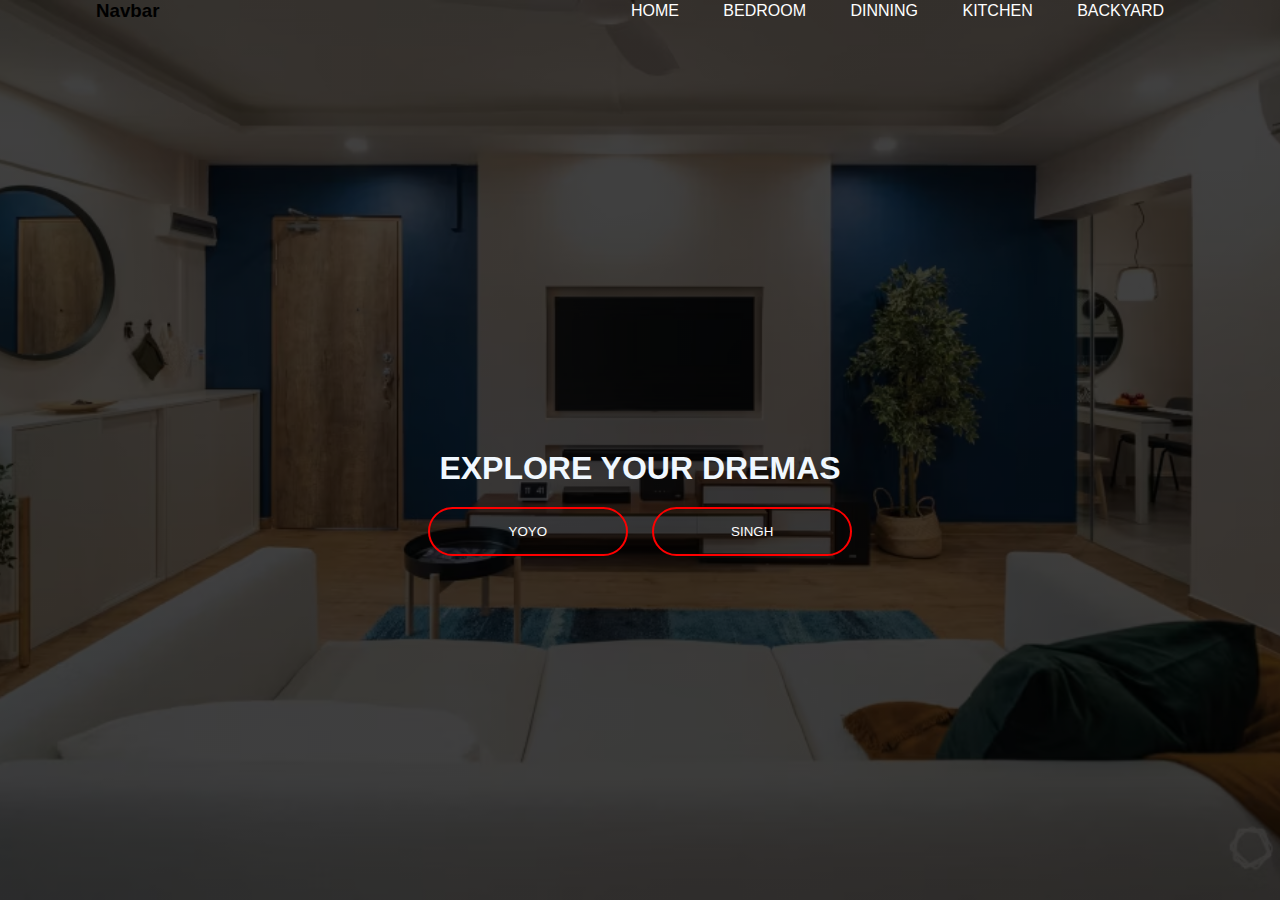
==== House-layout/index.html @ 833e4ff7 "layout" ====
<!DOCTYPE html>
<html lang="en">
<head>
    <meta charset="UTF-8">
    <meta http-equiv="X-UA-Compatible" content="IE=edge">
    <meta name="viewport" content="width=device-width, initial-scale=1.0">
    <title>BASIC -LAYOUT</title>
    <link rel="stylesheet" href="style.css">
</head>
<body>
    <div class="banner">
        <div class="navbar">

            <h3>Navbar</h3>

            <ul>
                <li><a href="">HOME</a></li>
                <li><a href="">BEDROOM</a></li>
                <li><a href="">DINNING</a></li>
                <li><a href="">KITCHEN</a></li>
                <li><a href="">BACKYARD</a></li>
            </ul>

            
            </div>
        </div>
        <div class="content">

            <h1>EXPLORE YOUR DREMAS</h1>
            <button class="button">YOYO</button>
            <button class="button">SINGH</button>
        </div>
        


    </div>
    
</body>
</html>
---- House-layout/style.css ----
*{
    margin:0;
    padding:0;
    font-family: sans-serif;
}
.banner{

    width: 100%;
    height: 100vh;
    background-image:linear-gradient(rgba(0, 0, 0, 0.75),rgba(0, 0, 0 ,0.75)),url(Cover-5.avif);
  
    background-size: cover;
    background-position: center;
}
.navbar{
    width: 85%;
    margin:auto;
    display: flex;
    justify-content: space-between;
    align-items: center;

}
.navbar ul li{
    list-style: none;
    display: inline-block;
    margin: 0 20px;
    position: relative;
}

.navbar ul li a{
    text-decoration: none;
    color: white;
    text-transform: uppercase;
}

.navbar ul li::after{
    content: '';
    height: 3px;
    width:0px;
    background-color: rgb(202, 14, 161);
    position: absolute;
    left:0;
    bottom:-10px;
    transition: 0.5s;
}

.navbar ul li:hover::after{
width:100%;
}

.content{
    width: 100%;
    position:absolute;
    top:50%;
    text-align: center;
    color:aliceblue;
    /* transform: translate(-50%); */


}

.button{


    width:200px;
    padding:15px;
    text-align: center;
    margin: 20px 10px;
    border-radius: 25px;
    font-weight: 20px;
    border: 2px solid red;
    background: transparent;
    color:white;
    overflow: hidden;
}
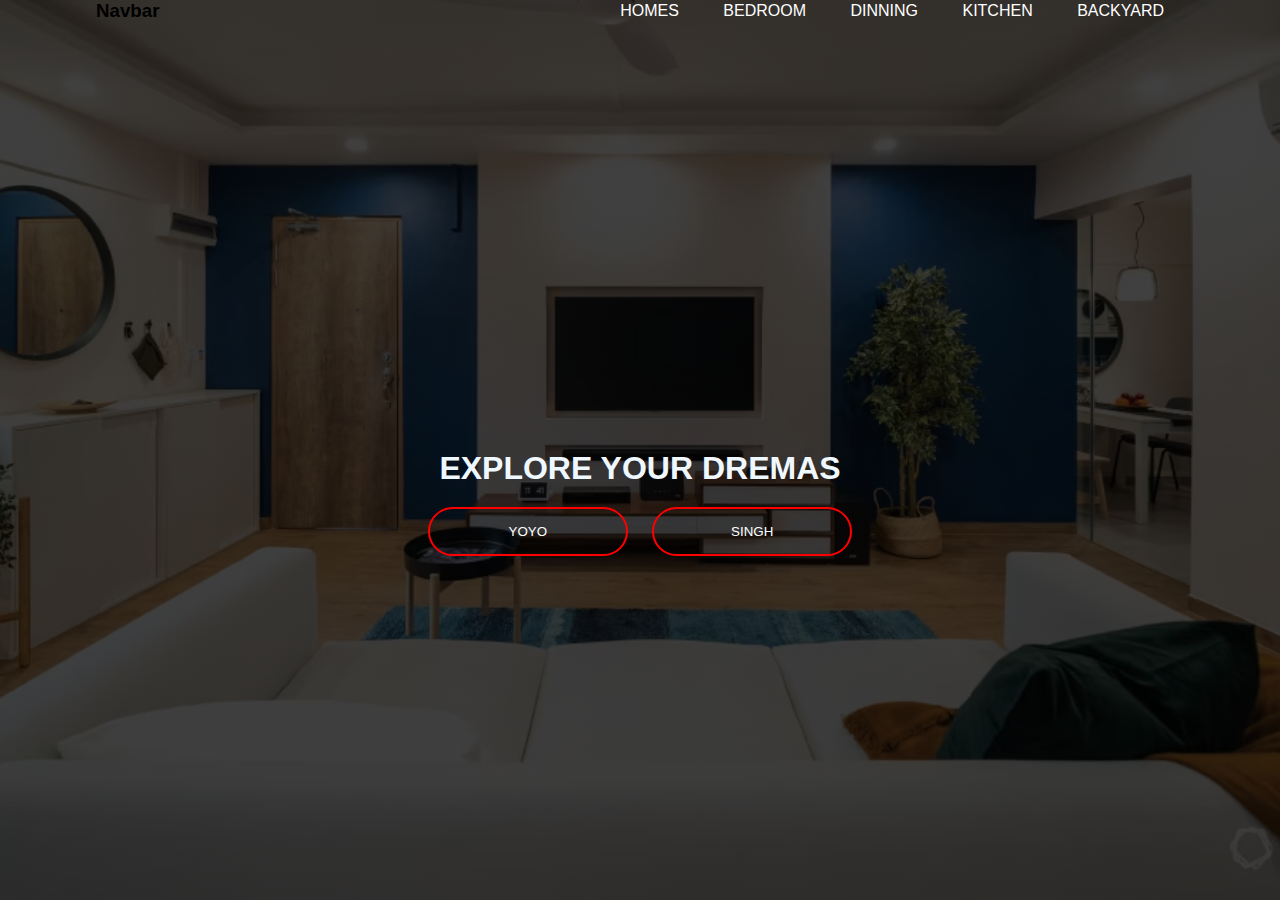
==== commit 67437a6b: "jouselayout" ====
--- a/House-layout/index.html
+++ b/House-layout/index.html
@@ -14,7 +14,7 @@
             <h3>Navbar</h3>
 
             <ul>
-                <li><a href="">HOME</a></li>
+                <li><a href="">HOMEs</a></li>
                 <li><a href="">BEDROOM</a></li>
                 <li><a href="">DINNING</a></li>
                 <li><a href="">KITCHEN</a></li>
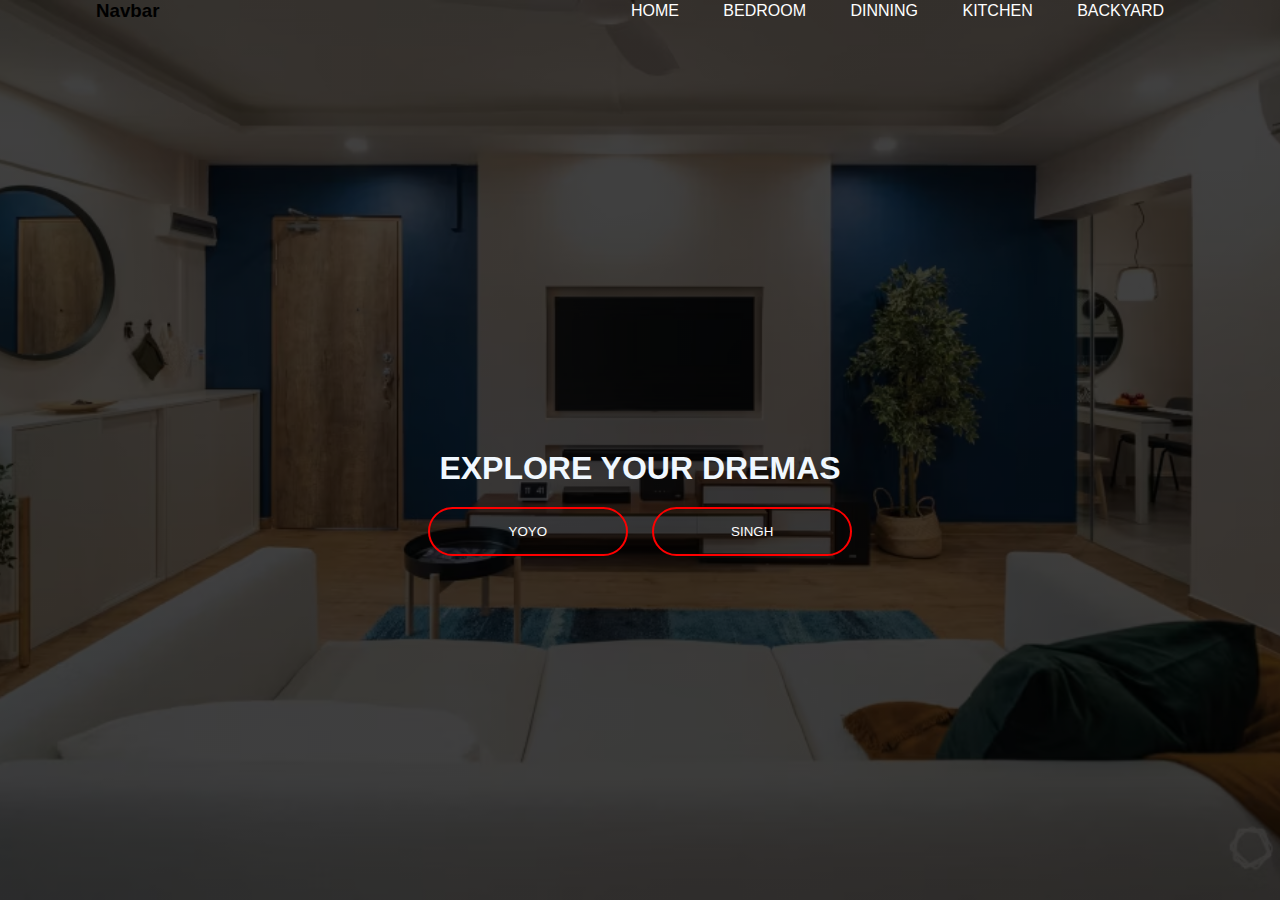
==== commit 6d908d26: "layout" ====
--- a/House-layout/index.html
+++ b/House-layout/index.html
@@ -14,7 +14,7 @@
             <h3>Navbar</h3>
 
             <ul>
-                <li><a href="">HOMEs</a></li>
+                <li><a href="">HOME</a></li>
                 <li><a href="">BEDROOM</a></li>
                 <li><a href="">DINNING</a></li>
                 <li><a href="">KITCHEN</a></li>
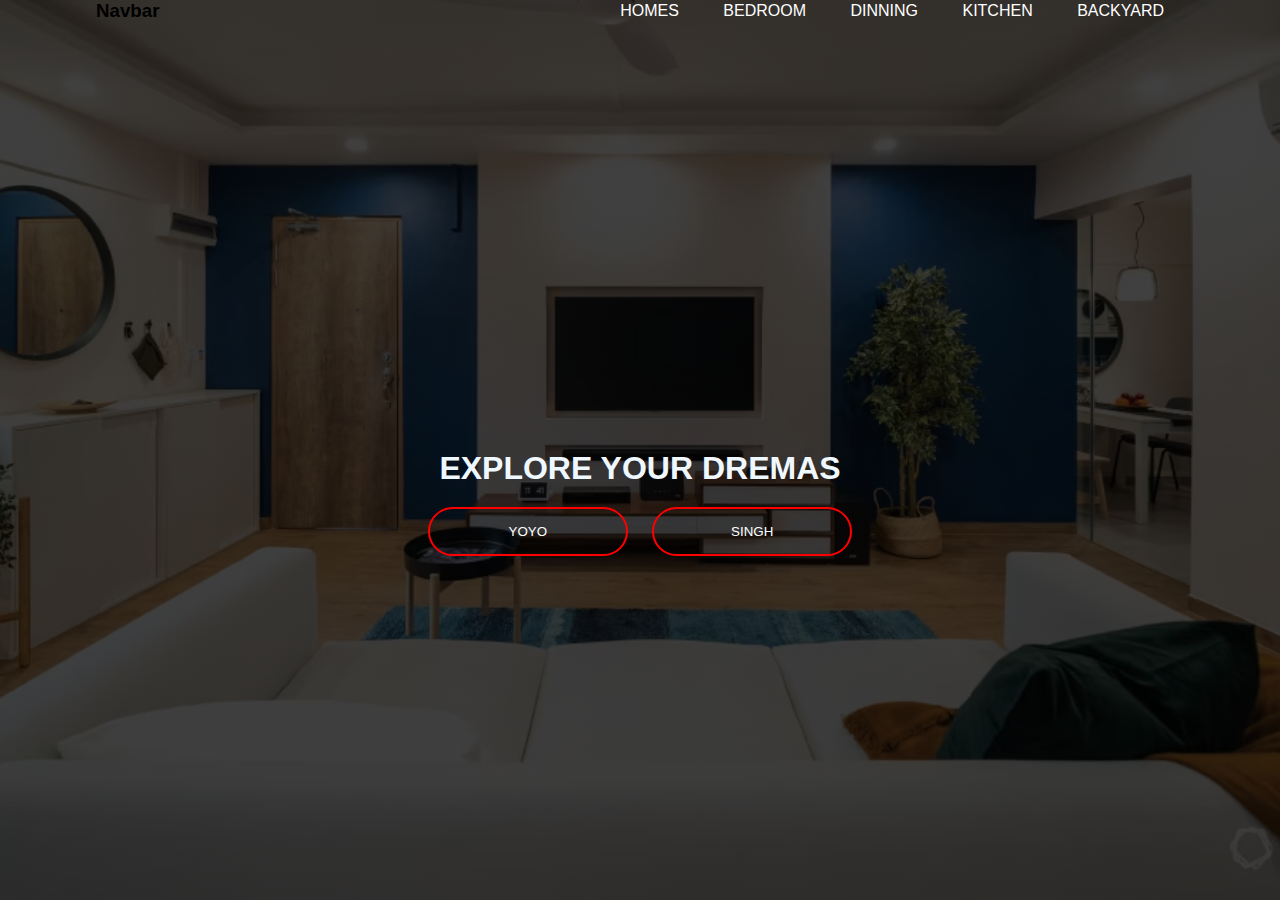
==== commit 9f37f095: "layout" ====
--- a/House-layout/index.html
+++ b/House-layout/index.html
@@ -14,7 +14,7 @@
             <h3>Navbar</h3>
 
             <ul>
-                <li><a href="">HOME</a></li>
+                <li><a href="">HOMEs</a></li>
                 <li><a href="">BEDROOM</a></li>
                 <li><a href="">DINNING</a></li>
                 <li><a href="">KITCHEN</a></li>
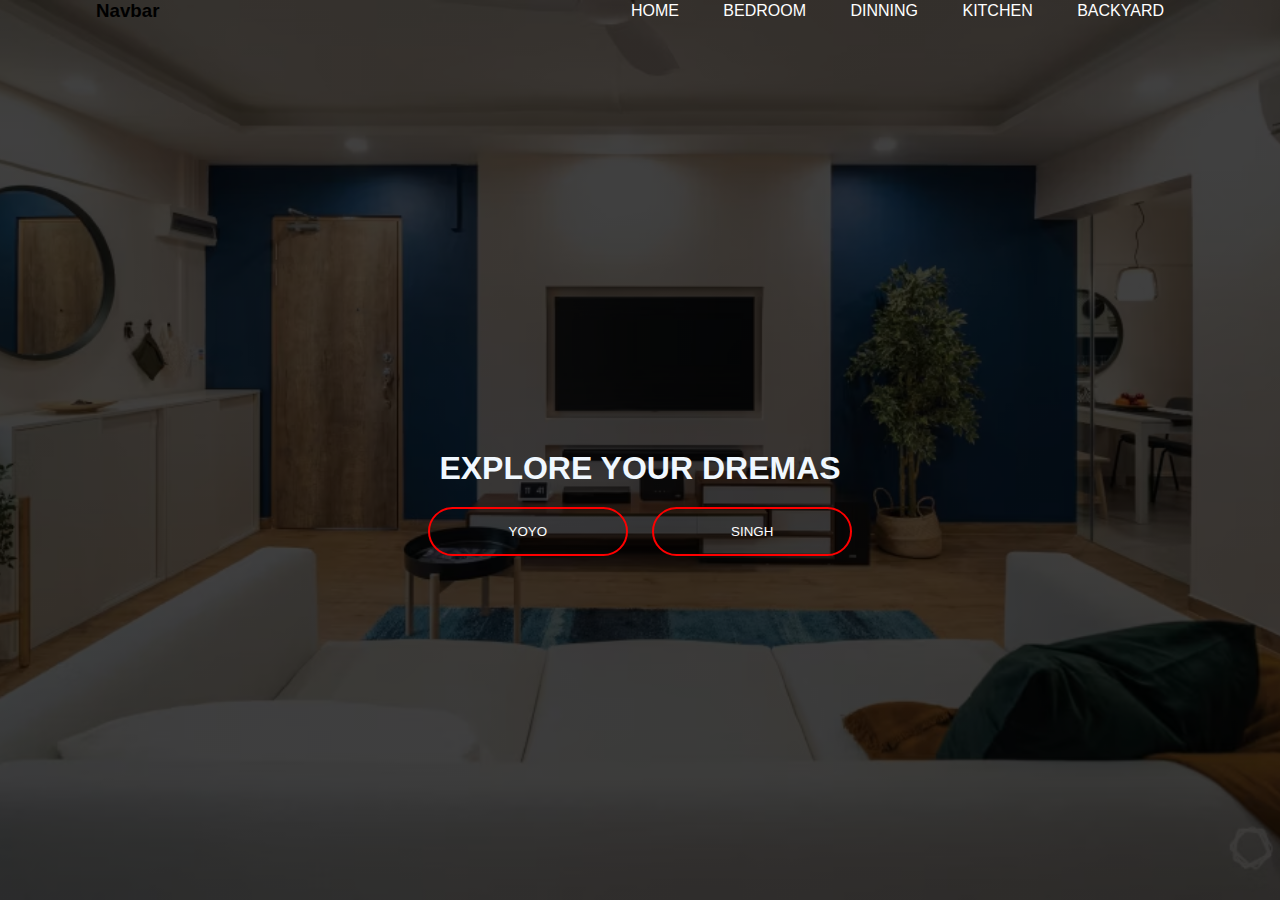
==== commit 3b49acfe: "layout" ====
--- a/House-layout/index.html
+++ b/House-layout/index.html
@@ -14,7 +14,7 @@
             <h3>Navbar</h3>
 
             <ul>
-                <li><a href="">HOMEs</a></li>
+                <li><a href="">HOME</a></li>
                 <li><a href="">BEDROOM</a></li>
                 <li><a href="">DINNING</a></li>
                 <li><a href="">KITCHEN</a></li>
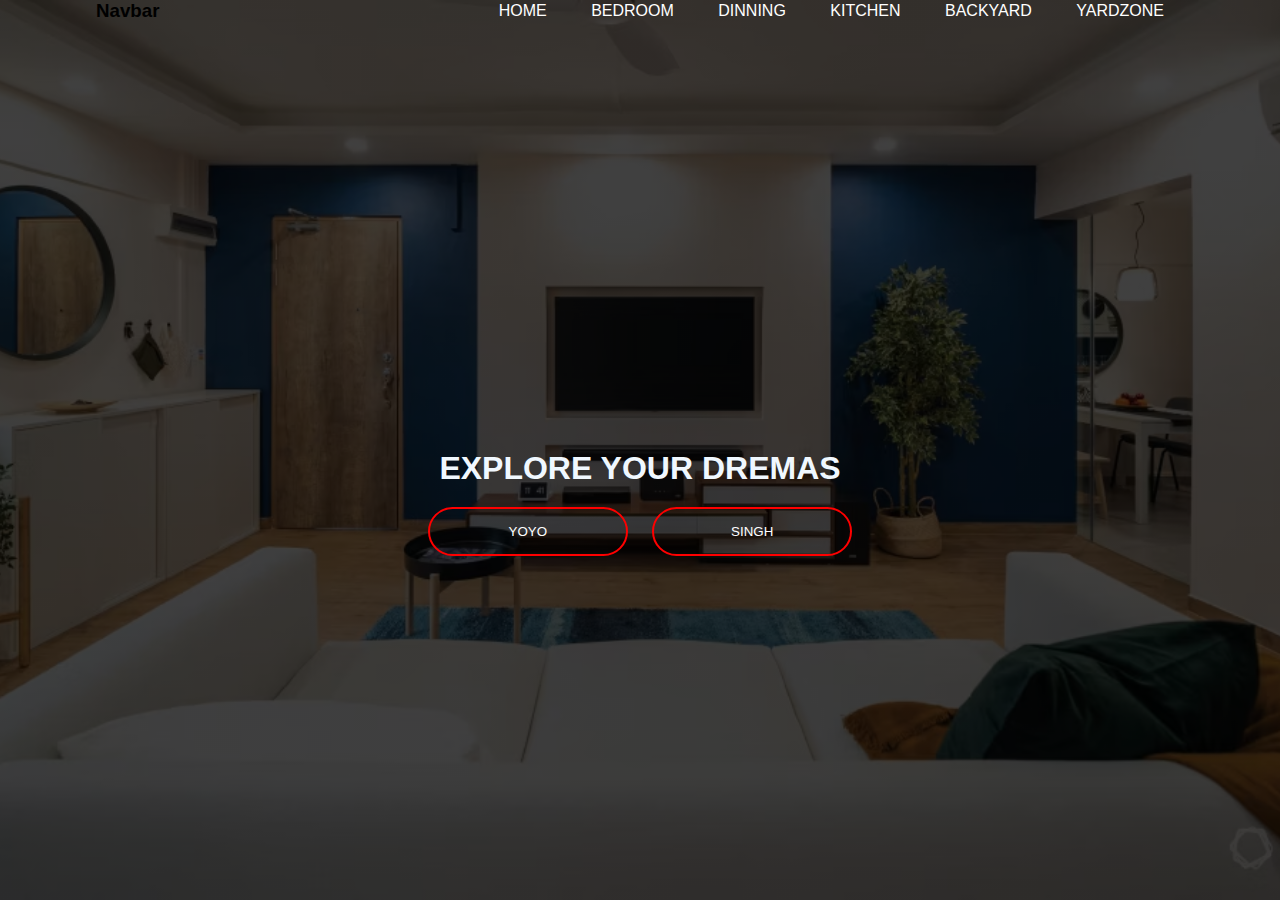
==== commit 69842695: "layout" ====
--- a/House-layout/index.html
+++ b/House-layout/index.html
@@ -19,6 +19,7 @@
                 <li><a href="">DINNING</a></li>
                 <li><a href="">KITCHEN</a></li>
                 <li><a href="">BACKYARD</a></li>
+                 <li><a href="">YARDZONE</a></li>
             </ul>
 
             
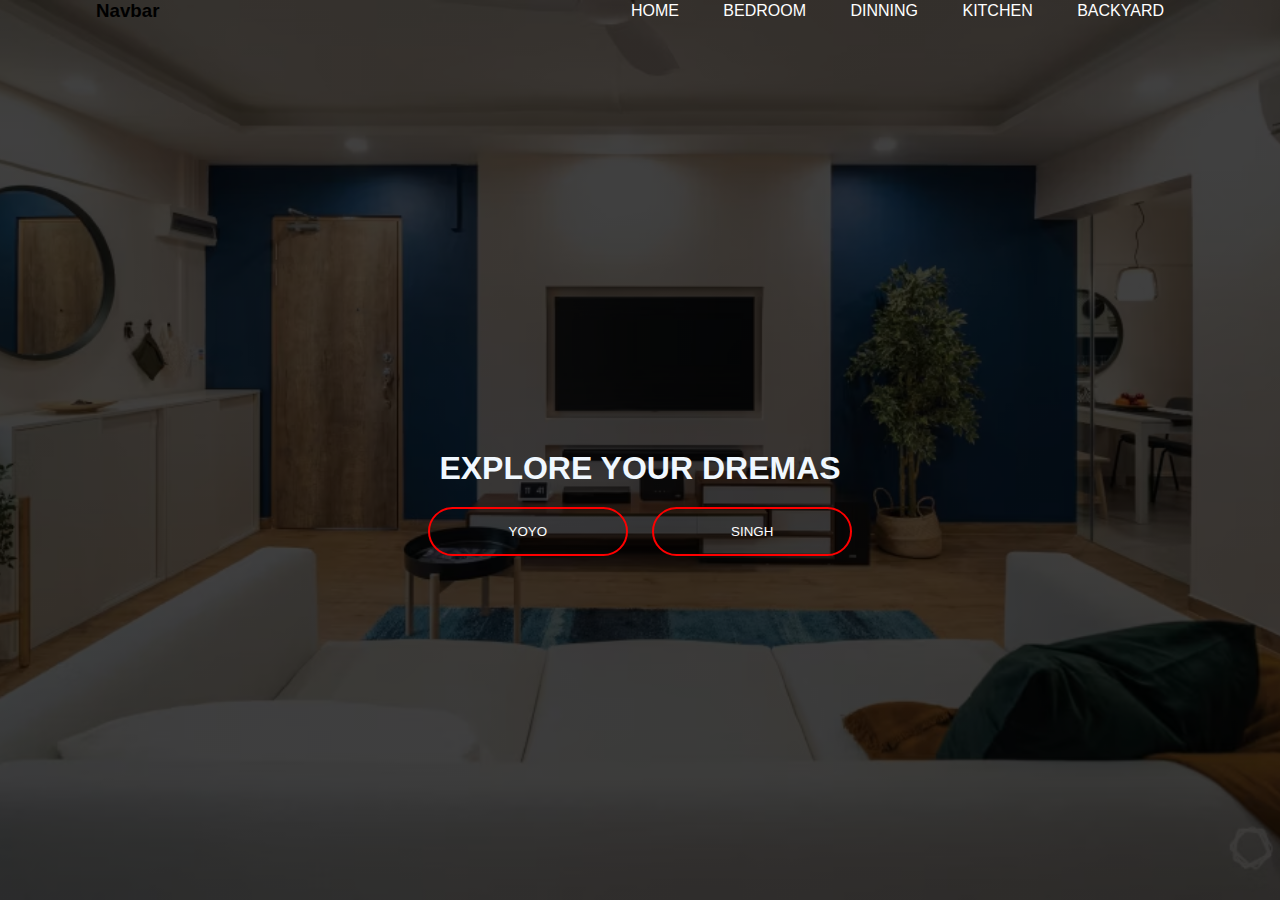
==== commit 510994fc: "css-layout" ====
--- a/House-layout/index.html
+++ b/House-layout/index.html
@@ -19,7 +19,7 @@
                 <li><a href="">DINNING</a></li>
                 <li><a href="">KITCHEN</a></li>
                 <li><a href="">BACKYARD</a></li>
-                 <li><a href="">YARDZONE</a></li>
+               
             </ul>
 
             
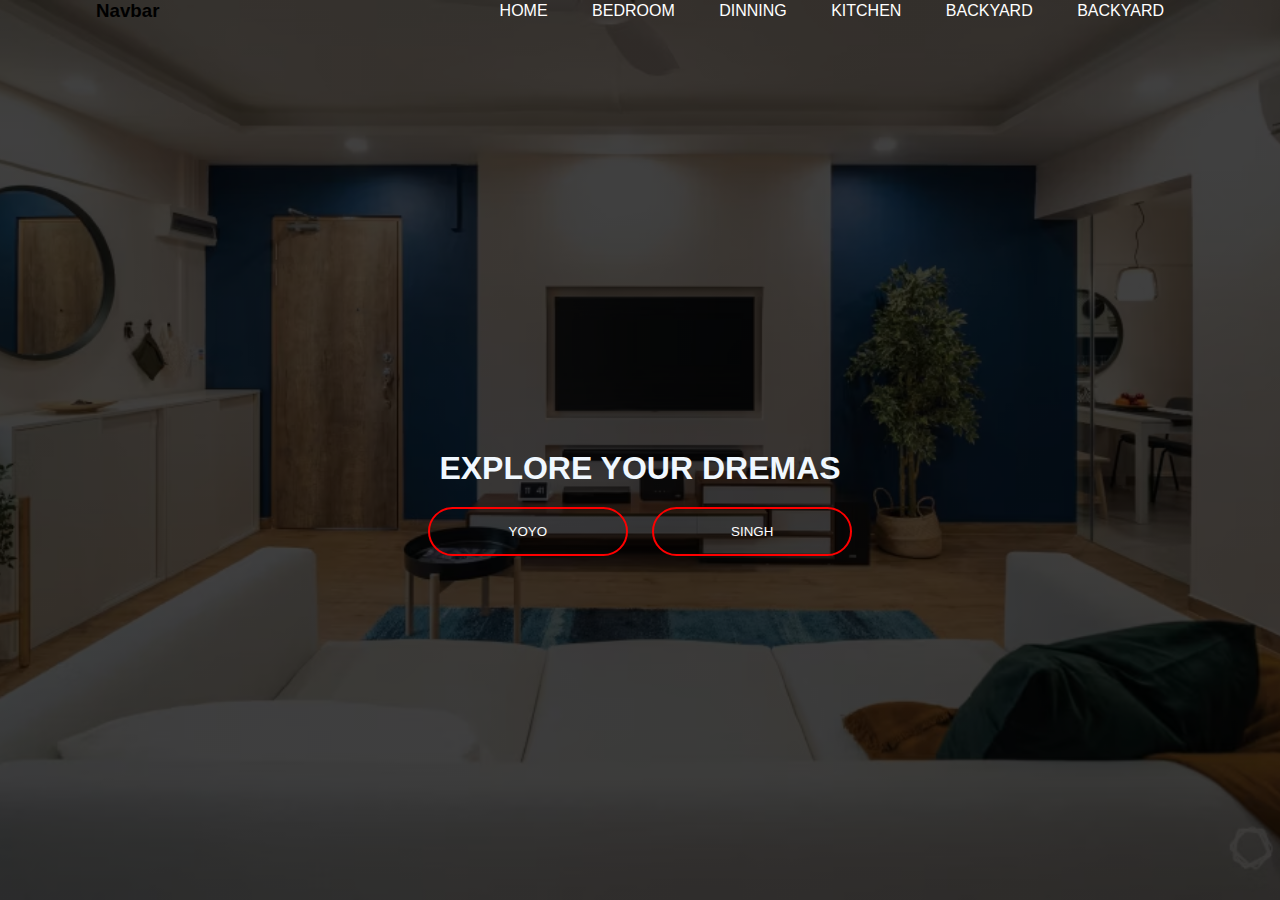
==== commit 02bae7ad: "lauout-CSS" ====
--- a/House-layout/index.html
+++ b/House-layout/index.html
@@ -19,6 +19,7 @@
                 <li><a href="">DINNING</a></li>
                 <li><a href="">KITCHEN</a></li>
                 <li><a href="">BACKYARD</a></li>
+                <li><a href="">BACKYARD</a></li>
                
             </ul>
 
